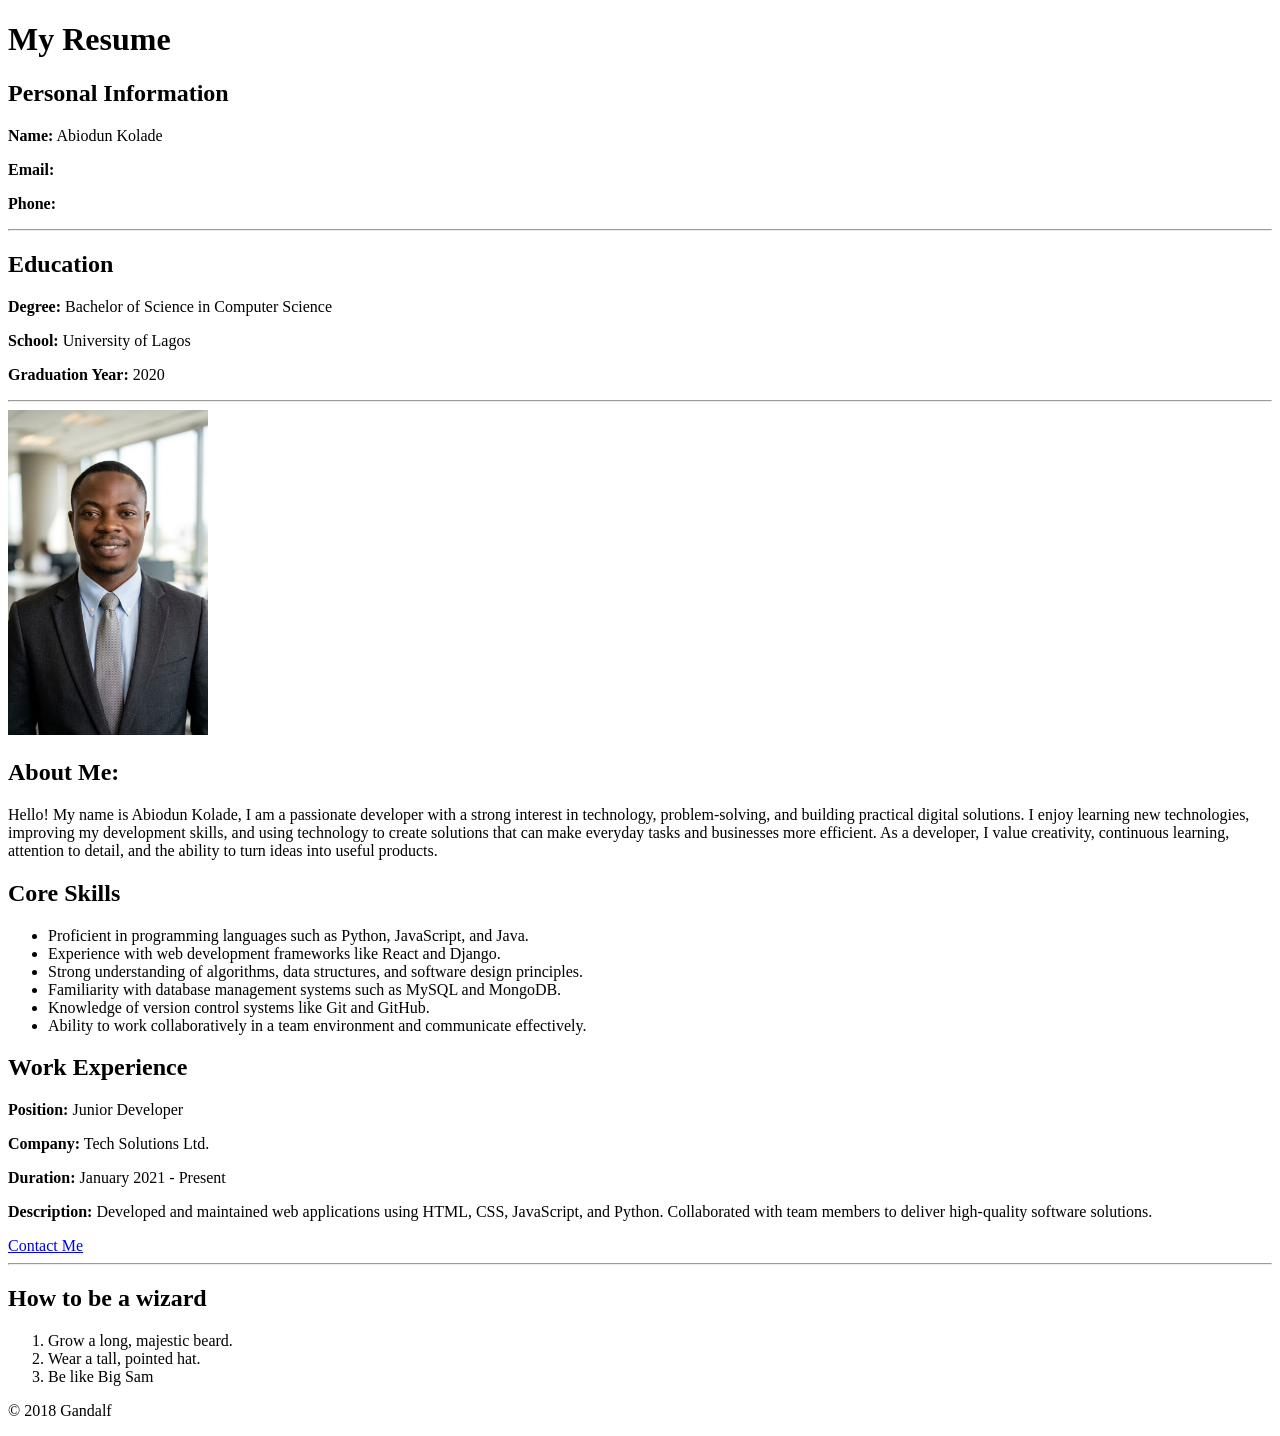
==== index.html @ 14e60ad5 "Add files via upload" ====
<!DOCTYPE html>
<html lang="en">
    <head>
        <meta charset="UTF-8">
        <meta name="viewport" content="width=device-width, initial-scale=1.0">
        <title>My Resume</title>
        <link rel="stylesheet" href="style.css">
    </head>
    <body>
        <header>
            <h1>My Resume</h1>
        </header>
        <main>
            <section id="personal-info">
                <h2>Personal Information</h2>
                <p><strong>Name:</strong> Abiodun Kolade</p>
                <p><strong>Email:</strong> </p>
                <p><strong>Phone:</strong> </p>
            </section>
            <hr>
            <section id="education">
                <h2>Education</h2>
                <p><strong>Degree:</strong> Bachelor of Science in Computer Science</p>
                <p><strong>School:</strong> University of Lagos</p>
                <p><strong>Graduation Year:</strong> 2020</p>
            </section>
        </main>
    </body>
</html>

<hr>

<img src="image/my img.jpeg" alt="My Image" style="width:200px;height:auto;">

<h2>About Me:</h2>
<p>Hello! My name is Abiodun Kolade, I am a passionate developer with a strong interest in technology, problem-solving, 
  and building practical digital solutions. I enjoy learning new technologies, 
  improving my development skills, and using technology to create solutions that can 
  make everyday tasks and businesses more efficient. As a developer, I value creativity, 
  continuous learning, attention to detail, and the ability to turn ideas into useful products.</p>
  <h2>Core Skills</h2>
<ul>
    <li>Proficient in programming languages such as Python, JavaScript, and Java.</li>
    <li>Experience with web development frameworks like React and Django.</li>
    <li>Strong understanding of algorithms, data structures, and software design principles.</li>
    <li>Familiarity with database management systems such as MySQL and MongoDB.</li>
    <li>Knowledge of version control systems like Git and GitHub.</li>
    <li>Ability to work collaboratively in a team environment and communicate effectively.</li>
</ul>
<h2>Work Experience</h2>
<p><strong>Position:</strong> Junior Developer</p>
<p><strong>Company:</strong> Tech Solutions Ltd.</p>
<p><strong>Duration:</strong> January 2021 - Present</p>
<p><strong>Description:</strong> Developed and maintained web applications using HTML, CSS, JavaScript, and Python. Collaborated with team members to deliver high-quality software solutions.</p>
<a href="./pablo/contact.html" class="contact-button">Contact Me</a>
<hr>
<article>
  <h1>How to be a wizard</h1>
  <ol>
    <li>Grow a long, majestic beard.</li>
    <li>Wear a tall, pointed hat.</li>
    <li>Be like Big Sam</li>
  </ol>
  <footer>
    <p>© 2018 Gandalf</p>
  </footer>
</article>
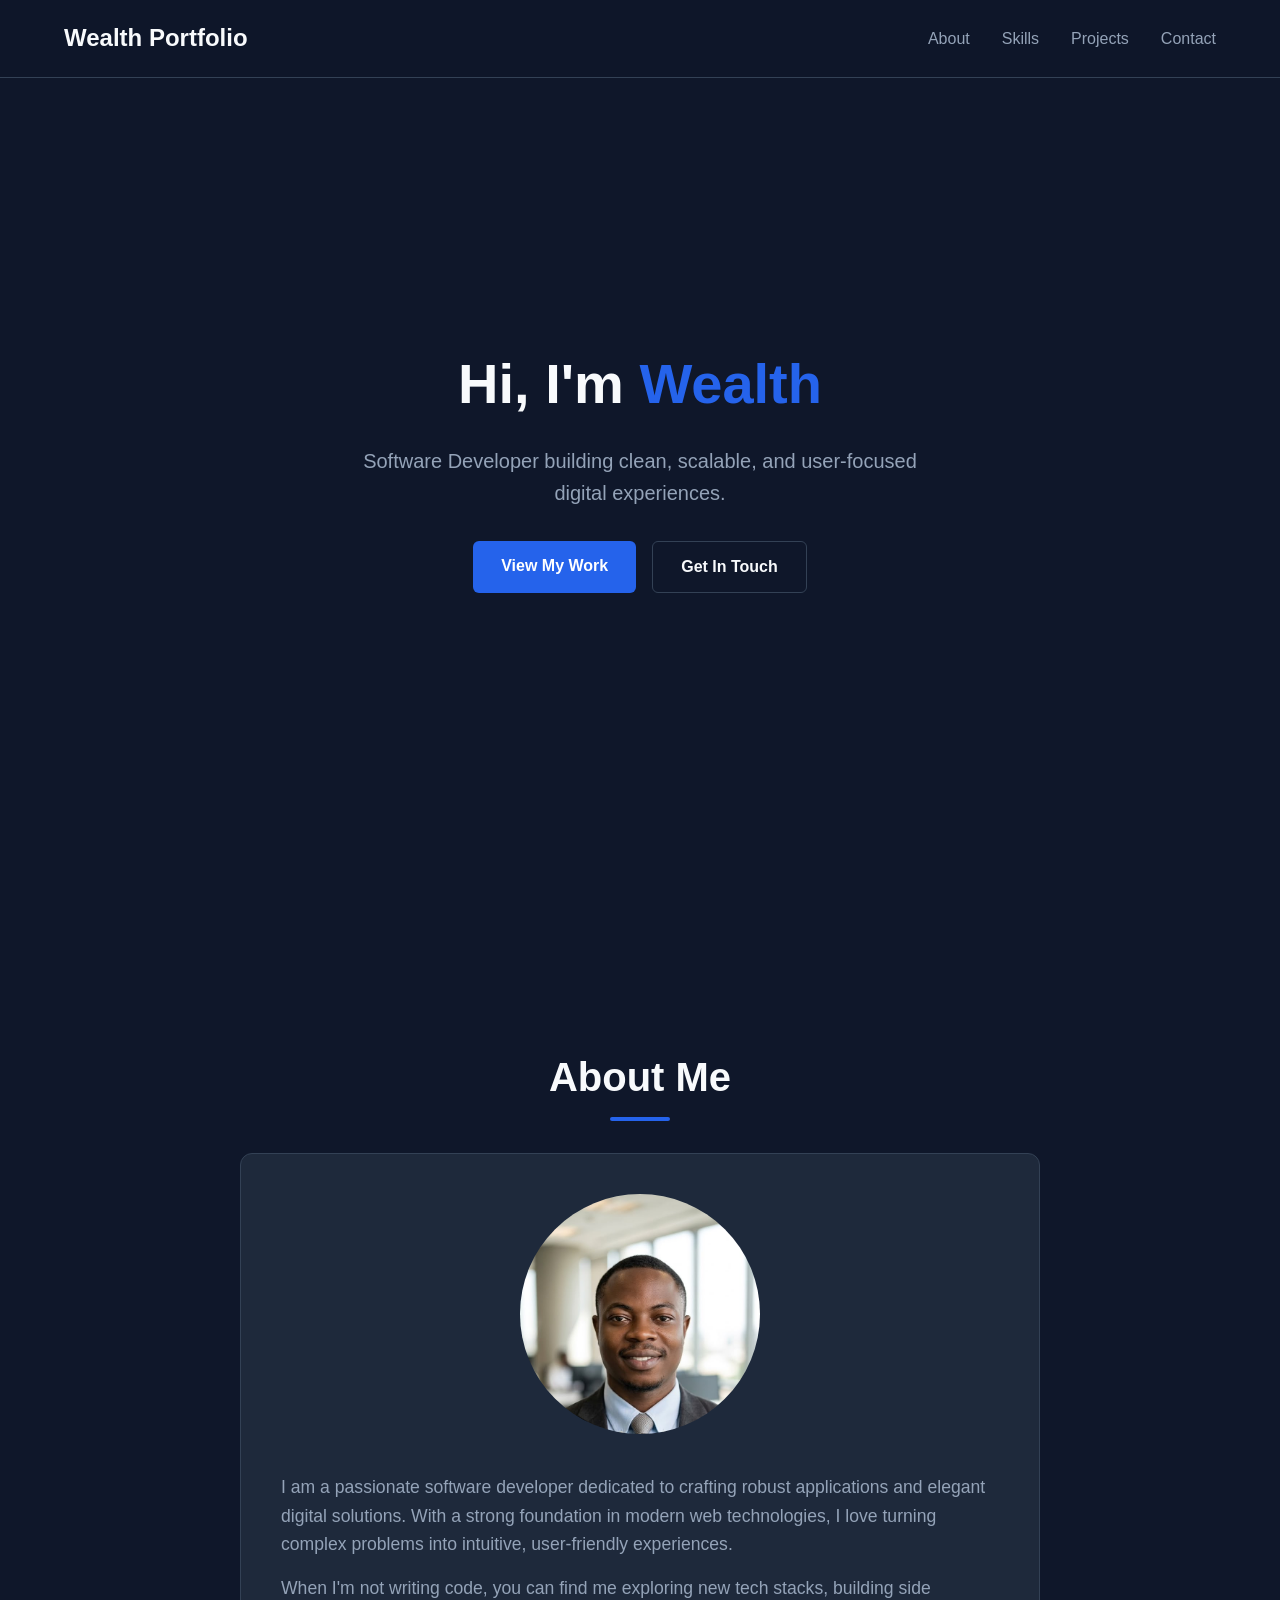
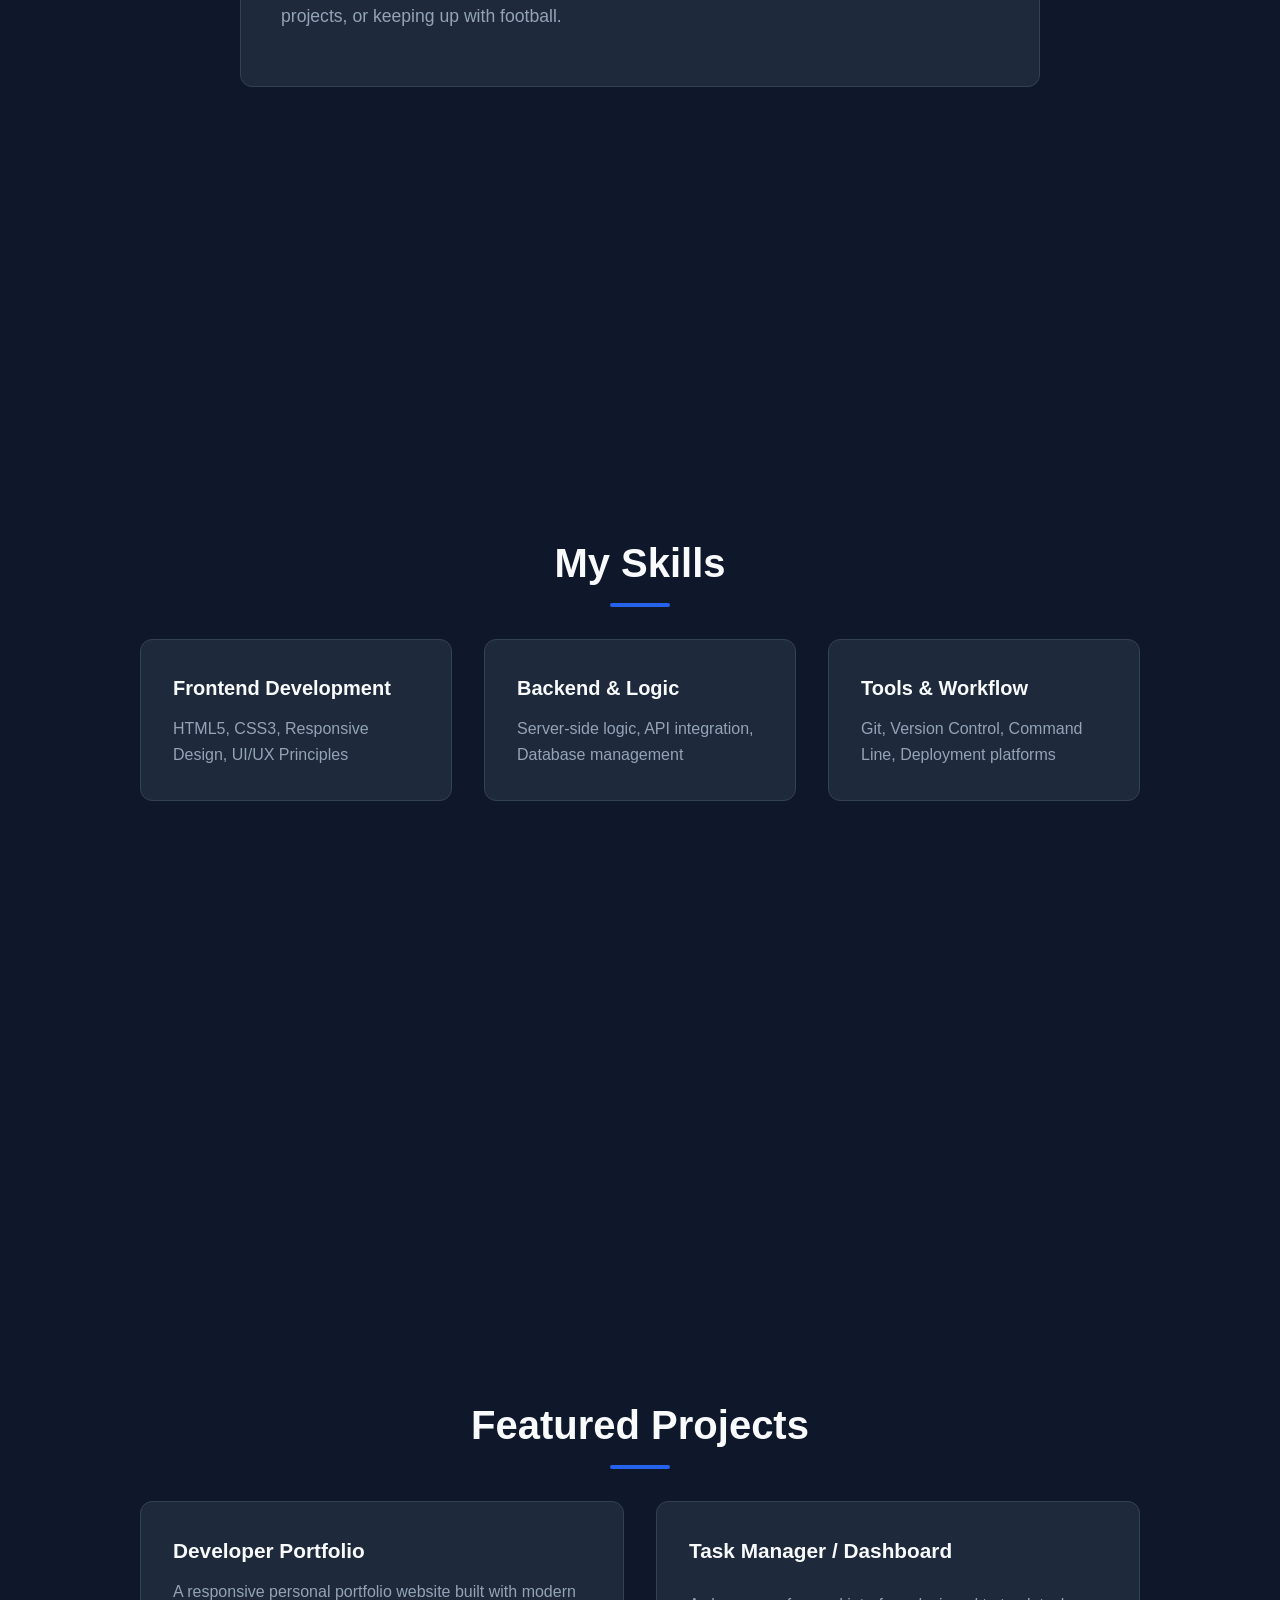
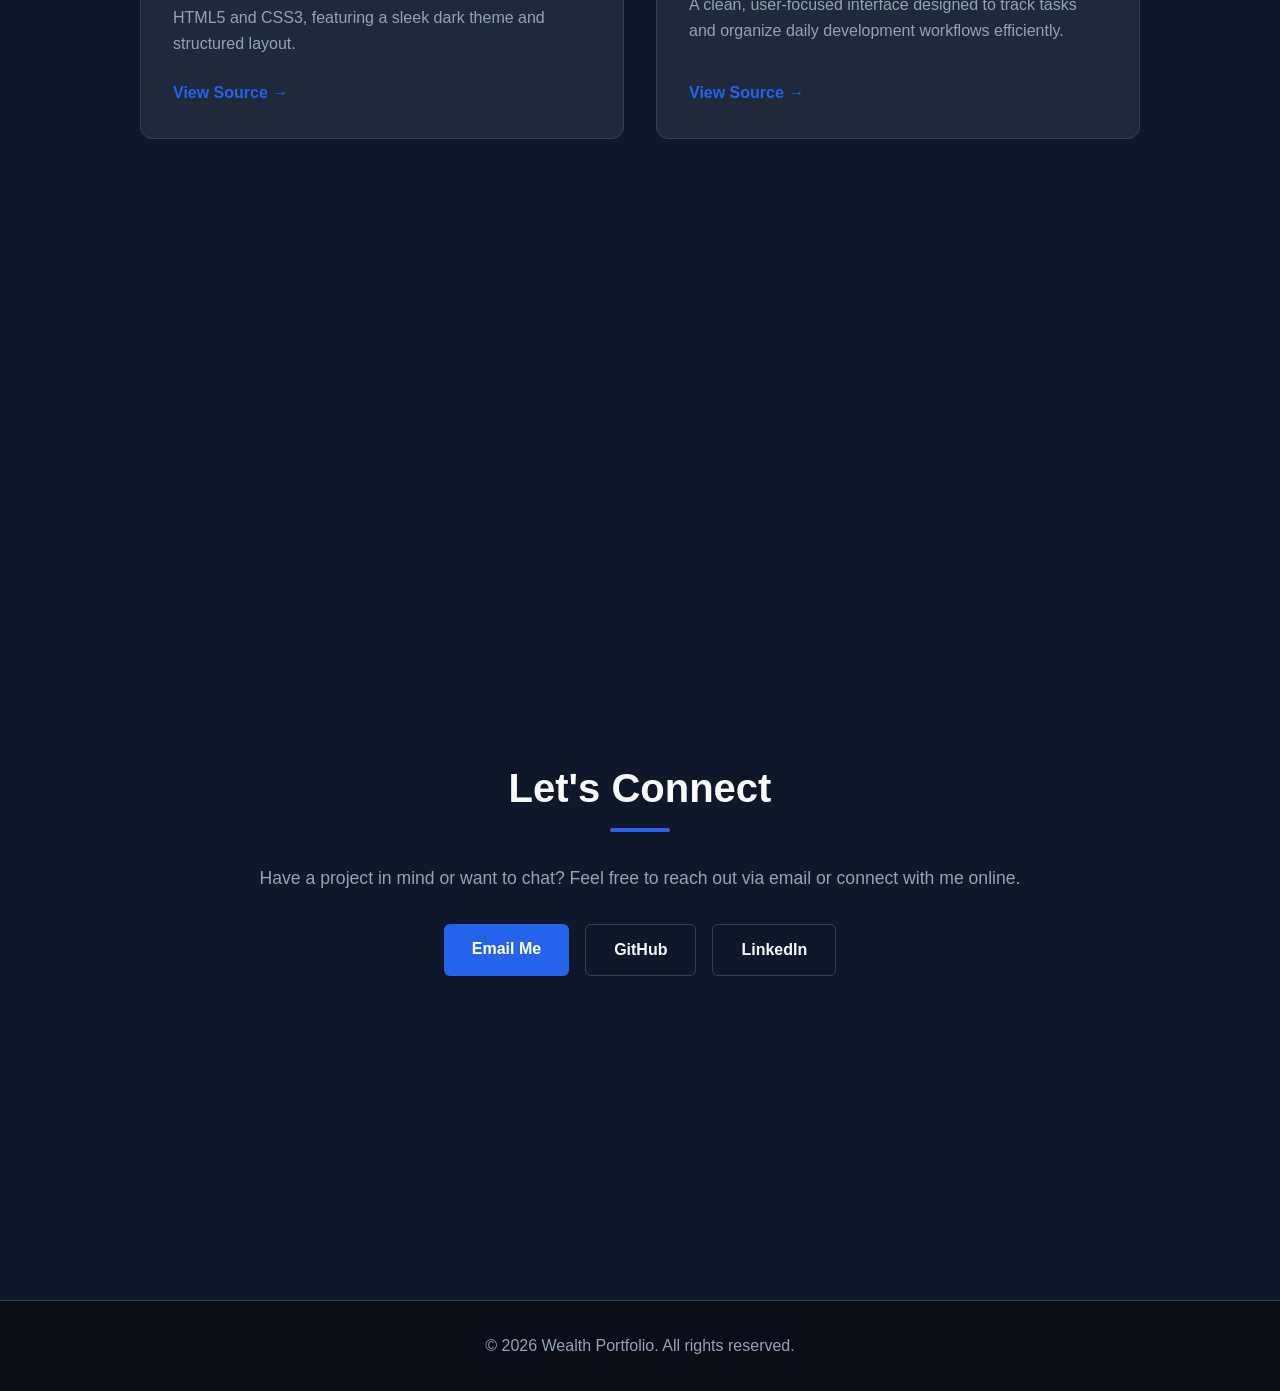
==== commit a8a944f7: "Restore site: add responsive portfolio index, styles and profile image" ====
--- a/index.html
+++ b/index.html
@@ -1,67 +1,113 @@
-<!DOCTYPE html>
-<html lang="en">
-    <head>
-        <meta charset="UTF-8">
-        <meta name="viewport" content="width=device-width, initial-scale=1.0">
-        <title>My Resume</title>
-        <link rel="stylesheet" href="style.css">
-    </head>
-    <body>
-        <header>
-            <h1>My Resume</h1>
-        </header>
-        <main>
-            <section id="personal-info">
-                <h2>Personal Information</h2>
-                <p><strong>Name:</strong> Abiodun Kolade</p>
-                <p><strong>Email:</strong> </p>
-                <p><strong>Phone:</strong> </p>
-            </section>
-            <hr>
-            <section id="education">
-                <h2>Education</h2>
-                <p><strong>Degree:</strong> Bachelor of Science in Computer Science</p>
-                <p><strong>School:</strong> University of Lagos</p>
-                <p><strong>Graduation Year:</strong> 2020</p>
-            </section>
-        </main>
-    </body>
-</html>
-
-<hr>
-
-<img src="image/my img.jpeg" alt="My Image" style="width:200px;height:auto;">
-
-<h2>About Me:</h2>
-<p>Hello! My name is Abiodun Kolade, I am a passionate developer with a strong interest in technology, problem-solving, 
-  and building practical digital solutions. I enjoy learning new technologies, 
-  improving my development skills, and using technology to create solutions that can 
-  make everyday tasks and businesses more efficient. As a developer, I value creativity, 
-  continuous learning, attention to detail, and the ability to turn ideas into useful products.</p>
-  <h2>Core Skills</h2>
-<ul>
-    <li>Proficient in programming languages such as Python, JavaScript, and Java.</li>
-    <li>Experience with web development frameworks like React and Django.</li>
-    <li>Strong understanding of algorithms, data structures, and software design principles.</li>
-    <li>Familiarity with database management systems such as MySQL and MongoDB.</li>
-    <li>Knowledge of version control systems like Git and GitHub.</li>
-    <li>Ability to work collaboratively in a team environment and communicate effectively.</li>
-</ul>
-<h2>Work Experience</h2>
-<p><strong>Position:</strong> Junior Developer</p>
-<p><strong>Company:</strong> Tech Solutions Ltd.</p>
-<p><strong>Duration:</strong> January 2021 - Present</p>
-<p><strong>Description:</strong> Developed and maintained web applications using HTML, CSS, JavaScript, and Python. Collaborated with team members to deliver high-quality software solutions.</p>
-<a href="./pablo/contact.html" class="contact-button">Contact Me</a>
-<hr>
-<article>
-  <h1>How to be a wizard</h1>
-  <ol>
-    <li>Grow a long, majestic beard.</li>
-    <li>Wear a tall, pointed hat.</li>
-    <li>Be like Big Sam</li>
-  </ol>
-  <footer>
-    <p>© 2018 Gandalf</p>
-  </footer>
-</article>
+<!DOCTYPE html>
+<html lang="en">
+<head>
+    <meta charset="UTF-8">
+    <meta name="viewport" content="width=device-width, initial-scale=1.0">
+    <title>Wealth Portfolio - Software Developer</title>
+    <!-- Link to your external CSS stylesheet -->
+    <link rel="stylesheet" href="style.css">
+</head>
+<body>
+
+    <!-- Header & Navigation Bar -->
+    <header>
+        <div class="logo">
+            <a href="#home">Wealth Portfolio</a>
+        </div>
+        <nav>
+            <ul class="nav-links">
+                <li><a href="#about">About</a></li>
+                <li><a href="#skills">Skills</a></li>
+                <li><a href="#projects">Projects</a></li>
+                <li><a href="#contact">Contact</a></li>
+            </ul>
+        </nav>
+    </header>
+
+    <main>
+        <!-- Hero Section -->
+        <section id="home" class="hero-section">
+            <div class="hero-content">
+                <h1>Hi, I'm <span class="highlight">Wealth</span></h1>
+                <p>Software Developer building clean, scalable, and user-focused digital experiences.</p>
+                <div class="hero-buttons">
+                    <a href="#projects" class="btn primary-btn">View My Work</a>
+                    <a href="#contact" class="btn secondary-btn">Get In Touch</a>
+                </div>
+            </div>
+        </section>
+
+       <!-- About Me Section -->
+<section id="about" class="about-section">
+    <h2>About Me</h2>
+    <div class="about-container">
+        <div class="about-image">
+            <img src="./image/My_Profile_img.jpeg" alt="Wealth Profile Picture">
+        </div>
+        <div class="about-text">
+            <p>I am a passionate software developer dedicated to crafting robust applications and elegant digital solutions. With a strong foundation in modern web technologies, I love turning complex problems into intuitive, user-friendly experiences.</p>
+            <p>When I'm not writing code, you can find me exploring new tech stacks, building side projects, or keeping up with football.</p>
+        </div>
+    </div>
+</section>
+
+        <!-- Skills Section -->
+        <section id="skills" class="skills-section">
+            <h2>My Skills</h2>
+            <div class="skills-grid">
+                <div class="skill-card">
+                    <h3>Frontend Development</h3>
+                    <p>HTML5, CSS3, Responsive Design, UI/UX Principles</p>
+                </div>
+                <div class="skill-card">
+                    <h3>Backend & Logic</h3>
+                    <p>Server-side logic, API integration, Database management</p>
+                </div>
+                <div class="skill-card">
+                    <h3>Tools & Workflow</h3>
+                    <p>Git, Version Control, Command Line, Deployment platforms</p>
+                </div>
+            </div>
+        </section>
+
+        <!-- Projects Section -->
+        <section id="projects" class="projects-section">
+            <h2>Featured Projects</h2>
+            <div class="projects-grid">
+                <!-- Project 1 -->
+                <div class="project-card">
+                    <h3>Developer Portfolio</h3>
+                    <p>A responsive personal portfolio website built with modern HTML5 and CSS3, featuring a sleek dark theme and structured layout.</p>
+                    <a href="https://github.com/Mo1world/big-sam-Resume.html" target="_blank" class="project-link">View Source &rarr;</a>
+                </div>
+                
+                <!-- Project 2 -->
+                <div class="project-card">
+                    <h3>Task Manager / Dashboard</h3>
+                    <p>A clean, user-focused interface designed to track tasks and organize daily development workflows efficiently.</p>
+                    <a href="#" target="_blank" class="project-link">View Source &rarr;</a>
+                </div>
+            </div>
+        </section>
+
+        <!-- Contact Section -->
+        <section id="contact" class="contact-section">
+            <h2>Let's Connect</h2>
+            <p>Have a project in mind or want to chat? Feel free to reach out via email or connect with me online.</p>
+            <div class="contact-links">
+                <a href="mailto:kabiodun742@gmail.com" class="btn primary-btn">Email Me</a>
+                
+                <a href="https://github.com/Mo1world" target="_blank" class="btn secondary-btn">GitHub</a>
+                
+                <a href="https://www.linkedin.com/in/abiodun-kolade-65805922a" target="_blank" class="btn secondary-btn">LinkedIn</a>
+            </div>
+        </section>
+    </main>
+
+    <!-- Footer -->
+    <footer>
+        <p>&copy; 2026 Wealth Portfolio. All rights reserved.</p>
+    </footer>
+
+</body>
+</html>
--- a/style.css
+++ b/style.css
@@ -0,0 +1,349 @@
+/* --- Global Reset & Variables --- */
+* {
+    margin: 0;
+    padding: 0;
+    box-sizing: border-box;
+}
+
+:root {
+    --primary-color: #2563eb;
+    --primary-hover: #1d4ed8;
+    --bg-color: #0f172a;
+    --card-bg: #1e293b;
+    --text-color: #f8fafc;
+    --text-muted: #94a3b8;
+    --border-color: #334155;
+    --transition: all 0.3s ease;
+}
+
+body {
+    font-family: 'Segoe UI', Tahoma, Geneva, Verdana, sans-serif;
+    background-color: var(--bg-color);
+    color: var(--text-color);
+    line-height: 1.6;
+    scroll-behavior: smooth;
+}
+
+/* --- Header & Navigation --- */
+header {
+    position: fixed;
+    top: 0;
+    left: 0;
+    width: 100%;
+    background-color: rgba(15, 23, 42, 0.9);
+    backdrop-filter: blur(10px);
+    display: flex;
+    justify-content: space-between;
+    align-items: center;
+    padding: 1.2rem 5%;
+    border-bottom: 1px solid var(--border-color);
+    z-index: 1000;
+}
+
+.logo a {
+    font-size: 1.5rem;
+    font-weight: bold;
+    color: var(--text-color);
+    text-decoration: none;
+}
+
+.nav-links {
+    list-style: none;
+    display: flex;
+    gap: 2rem;
+}
+
+.nav-links a {
+    color: var(--text-muted);
+    text-decoration: none;
+    font-weight: 500;
+    transition: var(--transition);
+}
+
+.nav-links a:hover {
+    color: var(--primary-color);
+}
+
+/* --- General Section Styling --- */
+section {
+    padding: 7rem 10% 5rem 10%;
+    min-height: 100vh;
+    display: flex;
+    flex-direction: column;
+    justify-content: center;
+}
+
+section h2 {
+    font-size: 2.5rem;
+    margin-bottom: 2rem;
+    text-align: center;
+    position: relative;
+}
+
+section h2::after {
+    content: '';
+    display: block;
+    width: 60px;
+    height: 4px;
+    background-color: var(--primary-color);
+    margin: 0.5rem auto 0 auto;
+    border-radius: 2px;
+}
+
+/* --- Hero Section --- */
+.hero-section {
+    text-align: center;
+}
+
+.hero-content h1 {
+    font-size: 3.5rem;
+    margin-bottom: 1rem;
+}
+
+.hero-content .highlight {
+    color: var(--primary-color);
+}
+
+.hero-content p {
+    font-size: 1.25rem;
+    color: var(--text-muted);
+    max-width: 600px;
+    margin: 0 auto 2rem auto;
+}
+
+.hero-buttons {
+    display: flex;
+    justify-content: center;
+    gap: 1rem;
+}
+
+/* --- Buttons --- */
+.btn {
+    display: inline-block;
+    padding: 0.75rem 1.75rem;
+    border-radius: 6px;
+    font-weight: 600;
+    text-decoration: none;
+    transition: var(--transition);
+}
+
+.primary-btn {
+    background-color: var(--primary-color);
+    color: white;
+}
+
+.primary-btn:hover {
+    background-color: var(--primary-hover);
+    transform: translateY(-2px);
+}
+
+.secondary-btn {
+    background-color: transparent;
+    color: var(--text-color);
+    border: 1px solid var(--border-color);
+}
+
+.secondary-btn:hover {
+    border-color: var(--primary-color);
+    color: var(--primary-color);
+    transform: translateY(-2px);
+}
+
+/* --- About Section --- */
+.about-container {
+    max-width: 800px;
+    margin: 0 auto;
+    background-color: var(--card-bg);
+    padding: 2.5rem;
+    border-radius: 12px;
+    border: 1px solid var(--border-color);
+}
+
+.about-image {
+    text-align: center;
+    margin-bottom: 2rem;
+}
+
+.about-image img {
+    max-width: 100%;
+    height: auto;
+    border-radius: 50%;
+}
+
+.about-text p {
+    color: var(--text-muted);
+    font-size: 1.1rem;
+    margin-bottom: 1rem;
+}
+
+/* --- Skills Section --- */
+.skills-grid {
+    display: grid;
+    grid-template-columns: repeat(auto-fit, minmax(250px, 1fr));
+    gap: 2rem;
+    max-width: 1000px;
+    margin: 0 auto;
+    width: 100%;
+}
+
+.skill-card {
+    background-color: var(--card-bg);
+    padding: 2rem;
+    border-radius: 12px;
+    border: 1px solid var(--border-color);
+    transition: var(--transition);
+}
+
+.skill-card:hover {
+    border-color: var(--primary-color);
+    transform: translateY(-5px);
+}
+
+.skill-card h3 {
+    margin-bottom: 0.75rem;
+    font-size: 1.25rem;
+}
+
+.skill-card p {
+    color: var(--text-muted);
+}
+
+/* --- Projects Section --- */
+.projects-grid {
+    display: grid;
+    grid-template-columns: repeat(auto-fit, minmax(300px, 1fr));
+    gap: 2rem;
+    max-width: 1000px;
+    margin: 0 auto;
+    width: 100%;
+}
+
+.project-card {
+    background-color: var(--card-bg);
+    padding: 2rem;
+    border-radius: 12px;
+    border: 1px solid var(--border-color);
+    display: flex;
+    flex-direction: column;
+    justify-content: space-between;
+    transition: var(--transition);
+}
+
+.project-card:hover {
+    border-color: var(--primary-color);
+    transform: translateY(-5px);
+}
+
+.project-card h3 {
+    margin-bottom: 0.75rem;
+    font-size: 1.3rem;
+}
+
+.project-card p {
+    color: var(--text-muted);
+    margin-bottom: 1.5rem;
+}
+
+.project-link {
+    color: var(--primary-color);
+    text-decoration: none;
+    font-weight: 600;
+    transition: var(--transition);
+}
+
+.project-link:hover {
+    color: var(--primary-hover);
+    text-decoration: underline;
+}
+
+/* --- Contact Section --- */
+.contact-section {
+    text-align: center;
+}
+
+.contact-section p {
+    color: var(--text-muted);
+    margin-bottom: 2rem;
+    font-size: 1.1rem;
+}
+
+.contact-links {
+    display: flex;
+    justify-content: center;
+    gap: 1rem;
+    flex-wrap: wrap;
+}
+
+/* --- Footer --- */
+footer {
+    text-align: center;
+    padding: 2rem;
+    background-color: #090d16;
+    color: var(--text-muted);
+    border-top: 1px solid var(--border-color);
+}
+
+/* --- Responsive Media Queries --- */
+@media (max-width: 768px) {
+    .nav-links {
+        display: none; /* Keeps it simple since we have no JS for mobile hamburger toggles yet */
+    }
+    
+    .hero-content h1 {
+        font-size: 2.5rem;
+    }
+
+    section {
+        padding: 5rem 5% 3rem 5%;
+    }
+}
+/* --- Responsive fixes --- */
+html {
+    scroll-behavior: smooth;
+}
+
+.projects-grid {
+    grid-template-columns: repeat(auto-fit, minmax(min(300px, 100%), 1fr));
+}
+
+.skills-grid {
+    grid-template-columns: repeat(auto-fit, minmax(min(250px, 100%), 1fr));
+}
+
+.about-image img {
+    width: min(240px, 70%);
+    aspect-ratio: 1;
+    object-fit: cover;
+    object-position: top;
+}
+
+.hero-buttons {
+    flex-wrap: wrap;
+}
+
+@media (max-width: 768px) {
+    header {
+        flex-direction: column;
+        gap: 0.5rem;
+        padding: 0.75rem 5%;
+    }
+
+    .nav-links {
+        display: flex;
+        gap: 1rem;
+        flex-wrap: wrap;
+        justify-content: center;
+    }
+
+    section {
+        padding: 8rem 5% 3rem 5%;
+    }
+
+    section h2 {
+        font-size: 2rem;
+    }
+
+    .about-container {
+        padding: 1.5rem;
+    }
+}
